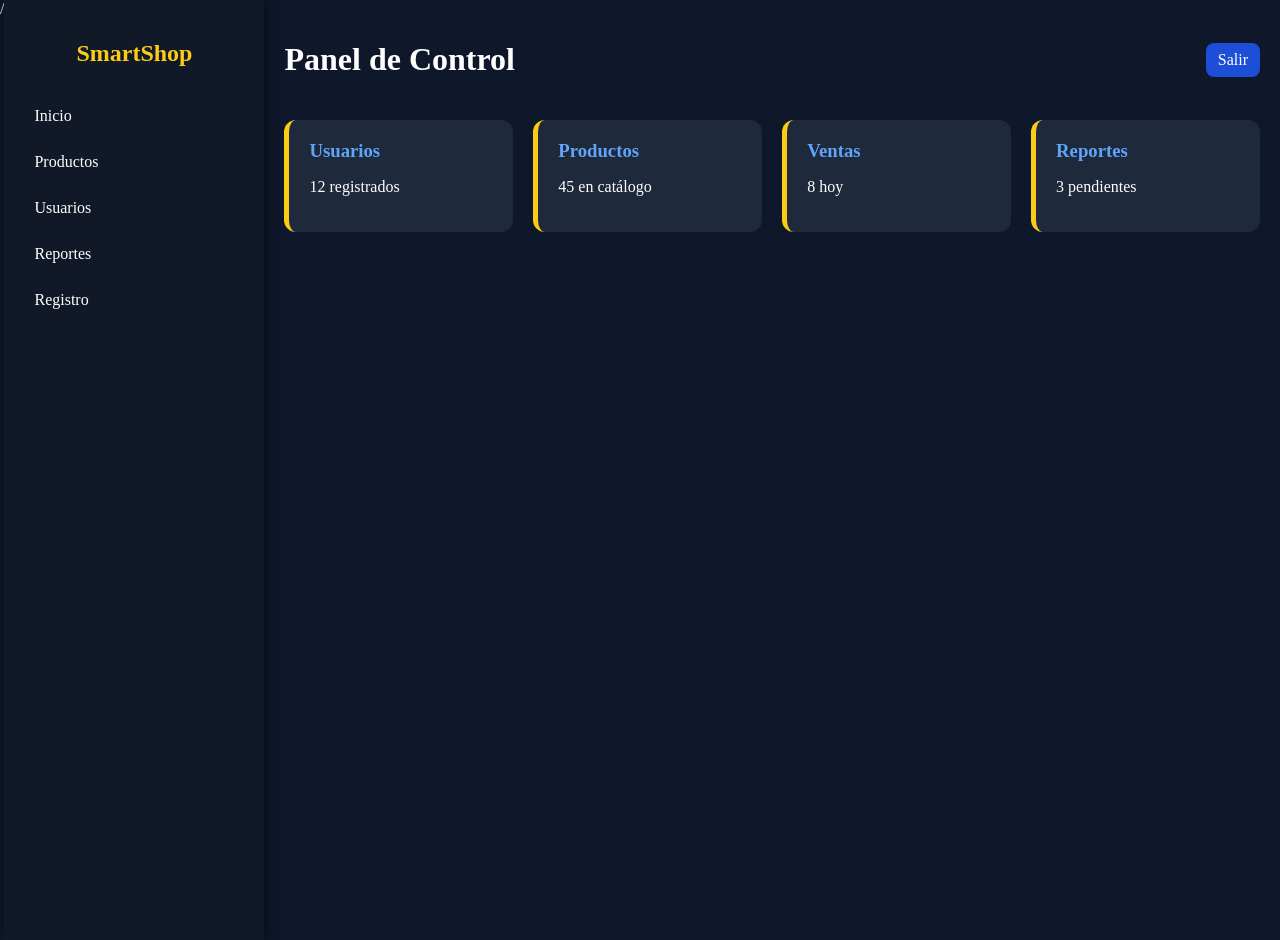
==== dashboard.html @ f033f32e "Dashboard y demas terminado~" ====
<!DOCTYPE html>
<html lang="es">
<head>
    <meta charset="UTF-8">
    <title>Panel de Control - SmartShop</title>

    <style>
        body {
margin: 0;
font-family: Georgia, 'Times New Roman', Times, serif;
background: #0f172a;
color: white;
display: flex;
}

.sidebar {
width: 220px;
height: 100vh;
background: #111827;
padding: 20px;
box-shadow: 2px 0 10px rgba(0,0,0,0.5);
}

.sidebar h2 {
color: #facc15;
text-align: center;
margin-bottom: 30px;
}

.sidebar a {
display: block;
color: white;
text-decoration: none;
padding: 10px;
margin: 8px 0;
border-radius: 8px;
transition: 0.3s;
}

.sidebar a:hover {
background: #1d4ed8;
}

.main {
flex: 1;
padding: 20px;
}

.cards {
display: grid;
grid-template-columns: repeat(auto-fit, minmax(200px, 1fr));
gap: 20px;
}

.card {
background: #1e293b;
padding: 20px;
border-radius: 12px;
border-left: 5px solid #facc15;
}

.card h3 {
margin: 0;
color: #60a5fa;
}

.topbar {
display: flex;
justify-content: space-between;
align-items: center;
margin-bottom: 20px;
}

.btn {
background: #1d4ed8;
padding: 8px 12px;
border-radius: 8px;
color: white;
text-decoration: none;
}

.btn:hover {
background: #2563eb;
}
</style>/
</head>

<body>

    <div class="sidebar">
        <h2>SmartShop</h2>
        <a href="index.html"> Inicio</a>
        <a href="productos.html"> Productos</a>
        <a href="usuarios.html"> Usuarios</a>
        <a href="reportes.html"> Reportes</a>
        <a href="registro.html"> Registro</a>
    </div>

    <div class="main">

        <div class="topbar">
            <h1>Panel de Control</h1>
            <a class="btn" href="index.html">Salir</a>
        </div>

        <div class="cards">
            <div class="card">
                <h3>Usuarios</h3>
                <p>12 registrados</p>
            </div>

            <div class="card">
                <h3>Productos</h3>
                <p>45 en catálogo</p>
            </div>

            <div class="card">
                <h3>Ventas</h3>
                <p>8 hoy</p>
            </div>

            <div class="card">
                <h3>Reportes</h3>
                <p>3 pendientes</p>
            </div>
        </div>

    </div>

</body>
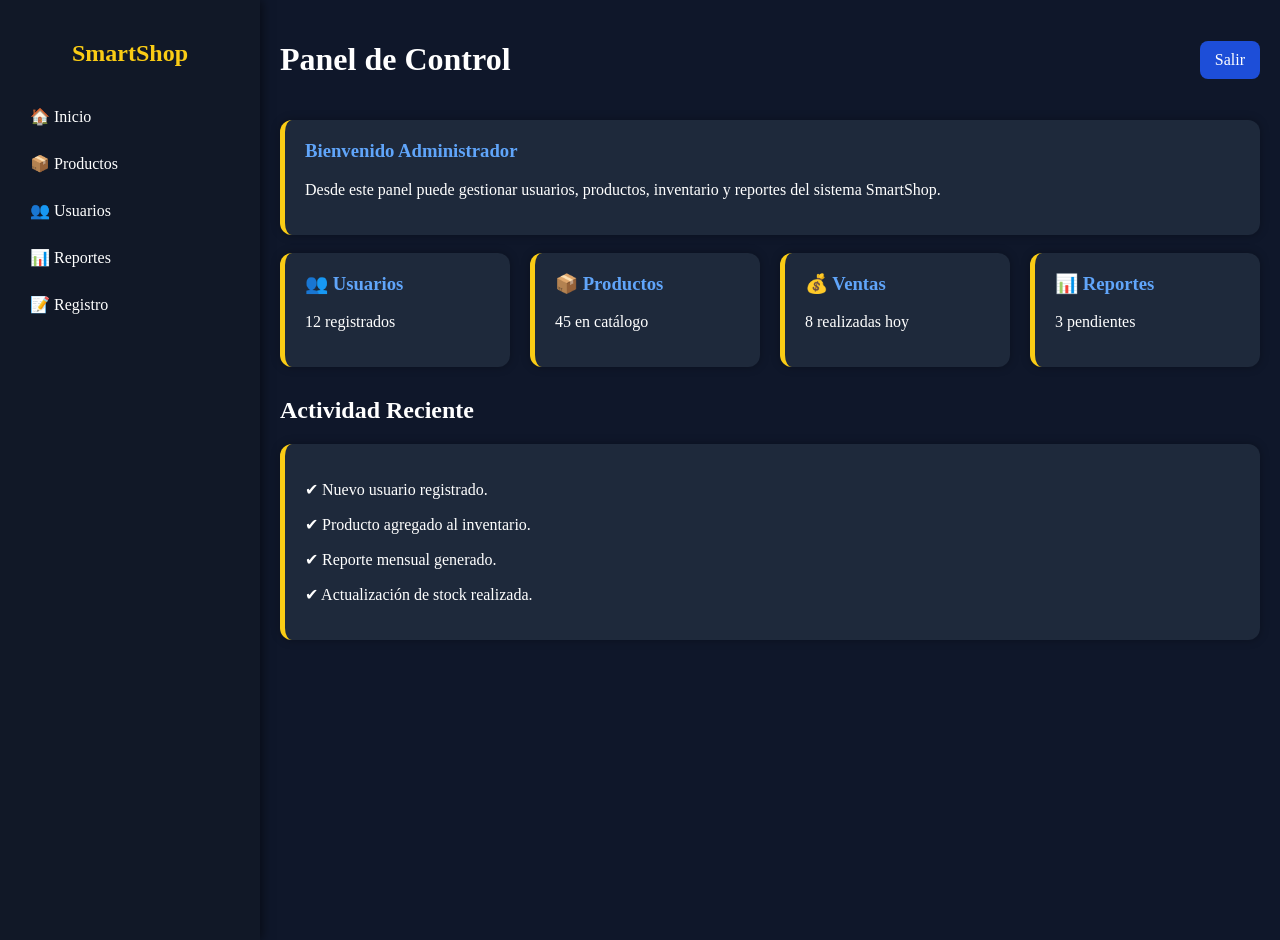
==== commit 1aebe1e9: "Otro avance SmartShop: estilos, pag y js" ====
--- a/dashboard.html
+++ b/dashboard.html
@@ -2,98 +2,108 @@
 <html lang="es">
 <head>
     <meta charset="UTF-8">
+    <meta name="viewport" content="width=device-width, initial-scale=1.0">
     <title>Panel de Control - SmartShop</title>
 
     <style>
+
         body {
-margin: 0;
-font-family: Georgia, 'Times New Roman', Times, serif;
-background: #0f172a;
-color: white;
-display: flex;
-}
+            margin: 0;
+            font-family: Georgia, 'Times New Roman', Times, serif;
+            background: #0f172a;
+            color: white;
+            display: flex;
+        }
 
-.sidebar {
-width: 220px;
-height: 100vh;
-background: #111827;
-padding: 20px;
-box-shadow: 2px 0 10px rgba(0,0,0,0.5);
-}
+        .sidebar {
+            width: 220px;
+            height: 100vh;
+            background: #111827;
+            padding: 20px;
+            box-shadow: 2px 0 10px rgba(0,0,0,0.5);
+        }
 
-.sidebar h2 {
-color: #facc15;
-text-align: center;
-margin-bottom: 30px;
-}
+        .sidebar h2 {
+            color: #facc15;
+            text-align: center;
+            margin-bottom: 30px;
+        }
 
-.sidebar a {
-display: block;
-color: white;
-text-decoration: none;
-padding: 10px;
-margin: 8px 0;
-border-radius: 8px;
-transition: 0.3s;
-}
+        .sidebar a {
+            display: block;
+            color: white;
+            text-decoration: none;
+            padding: 10px;
+            margin: 8px 0;
+            border-radius: 8px;
+            transition: 0.3s;
+        }
 
-.sidebar a:hover {
-background: #1d4ed8;
-}
+        .sidebar a:hover {
+            background: #1d4ed8;
+        }
 
-.main {
-flex: 1;
-padding: 20px;
-}
+        .main {
+            flex: 1;
+            padding: 20px;
+        }
 
-.cards {
-display: grid;
-grid-template-columns: repeat(auto-fit, minmax(200px, 1fr));
-gap: 20px;
-}
+        .topbar {
+            display: flex;
+            justify-content: space-between;
+            align-items: center;
+            margin-bottom: 20px;
+        }
 
-.card {
-background: #1e293b;
-padding: 20px;
-border-radius: 12px;
-border-left: 5px solid #facc15;
-}
+        .btn {
+            background: #1d4ed8;
+            padding: 10px 15px;
+            border-radius: 8px;
+            color: white;
+            text-decoration: none;
+        }
 
-.card h3 {
-margin: 0;
-color: #60a5fa;
-}
+        .btn:hover {
+            background: #2563eb;
+        }
 
-.topbar {
-display: flex;
-justify-content: space-between;
-align-items: center;
-margin-bottom: 20px;
-}
+        .cards {
+            display: grid;
+            grid-template-columns: repeat(auto-fit, minmax(220px, 1fr));
+            gap: 20px;
+        }
 
-.btn {
-background: #1d4ed8;
-padding: 8px 12px;
-border-radius: 8px;
-color: white;
-text-decoration: none;
-}
+        .card {
+            background: #1e293b;
+            padding: 20px;
+            border-radius: 12px;
+            border-left: 5px solid #facc15;
+            box-shadow: 0 0 10px rgba(0,0,0,0.3);
+        }
 
-.btn:hover {
-background: #2563eb;
-}
-</style>/
+        .card h3 {
+            margin-top: 0;
+            color: #60a5fa;
+        }
+
+        .actividad {
+            margin-top: 30px;
+        }
+
+    </style>
+
 </head>
 
 <body>
 
     <div class="sidebar">
         <h2>SmartShop</h2>
-        <a href="index.html"> Inicio</a>
-        <a href="productos.html"> Productos</a>
-        <a href="usuarios.html"> Usuarios</a>
-        <a href="reportes.html"> Reportes</a>
-        <a href="registro.html"> Registro</a>
+
+        <a href="index.html">🏠 Inicio</a>
+        <a href="productos.html">📦 Productos</a>
+        <a href="usuarios.html">👥 Usuarios</a>
+        <a href="reportes.html">📊 Reportes</a>
+        <a href="registro.html">📝 Registro</a>
     </div>
 
     <div class="main">
@@ -103,28 +113,54 @@
             <a class="btn" href="index.html">Salir</a>
         </div>
 
+        <div class="card">
+            <h3>Bienvenido Administrador</h3>
+            <p>
+                Desde este panel puede gestionar usuarios,
+                productos, inventario y reportes del sistema SmartShop.
+            </p>
+        </div>
+
+        <br>
+
         <div class="cards">
+
             <div class="card">
-                <h3>Usuarios</h3>
+                <h3>👥 Usuarios</h3>
                 <p>12 registrados</p>
             </div>
 
             <div class="card">
-                <h3>Productos</h3>
+                <h3>📦 Productos</h3>
                 <p>45 en catálogo</p>
             </div>
 
             <div class="card">
-                <h3>Ventas</h3>
-                <p>8 hoy</p>
+                <h3>💰 Ventas</h3>
+                <p>8 realizadas hoy</p>
             </div>
 
             <div class="card">
-                <h3>Reportes</h3>
+                <h3>📊 Reportes</h3>
                 <p>3 pendientes</p>
             </div>
+
+        </div>
+
+        <div class="actividad">
+
+            <h2>Actividad Reciente</h2>
+
+            <div class="card">
+                <p>✔ Nuevo usuario registrado.</p>
+                <p>✔ Producto agregado al inventario.</p>
+                <p>✔ Reporte mensual generado.</p>
+                <p>✔ Actualización de stock realizada.</p>
+            </div>
+
         </div>
 
     </div>
 
 </body>
+</html>
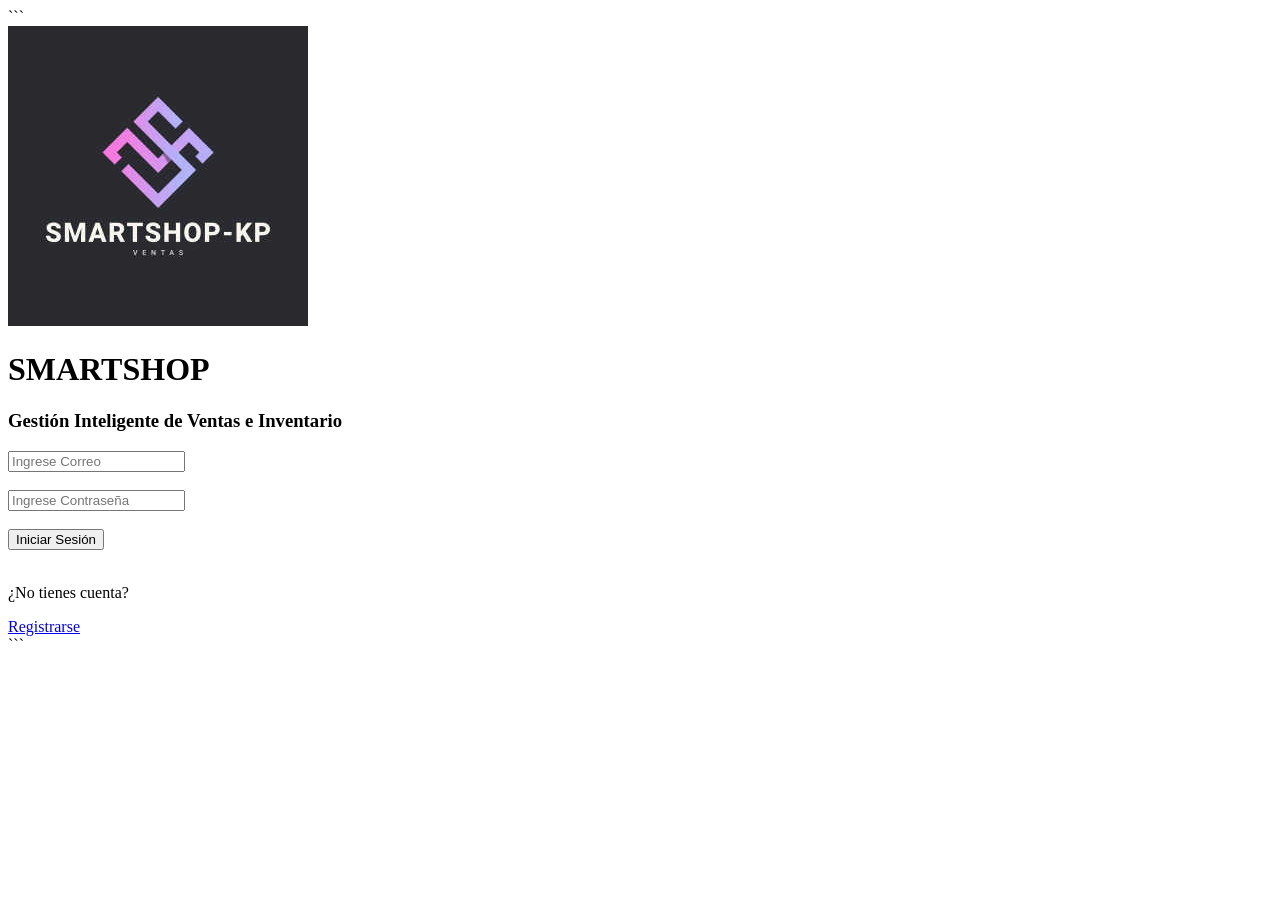
==== commit c2c336d8: "nueva modificacion" ====
--- a/dashboard.html
+++ b/dashboard.html
@@ -1,166 +1,155 @@
 <!DOCTYPE html>
+
 <html lang="es">
 <head>
     <meta charset="UTF-8">
     <meta name="viewport" content="width=device-width, initial-scale=1.0">
     <title>Panel de Control - SmartShop</title>
 
-    <style>
+```
+<style>
 
-        body {
-            margin: 0;
-            font-family: Georgia, 'Times New Roman', Times, serif;
-            background: #0f172a;
-            color: white;
-            display: flex;
-        }
+    body {
+        margin: 0;
+        font-family: Georgia, 'Times New Roman', Times, serif;
+        background: #0f172a;
+        color: white;
+        display: flex;
+    }
 
-        .sidebar {
-            width: 220px;
-            height: 100vh;
-            background: #111827;
-            padding: 20px;
-            box-shadow: 2px 0 10px rgba(0,0,0,0.5);
-        }
+    .sidebar {
+        width: 220px;
+        height: 100vh;
+        background: #111827;
+        padding: 20px;
+    }
 
-        .sidebar h2 {
-            color: #facc15;
-            text-align: center;
-            margin-bottom: 30px;
-        }
+    .sidebar h2 {
+        color: #facc15;
+        text-align: center;
+    }
 
-        .sidebar a {
-            display: block;
-            color: white;
-            text-decoration: none;
-            padding: 10px;
-            margin: 8px 0;
-            border-radius: 8px;
-            transition: 0.3s;
-        }
+    .sidebar a {
+        display: block;
+        color: white;
+        text-decoration: none;
+        padding: 10px;
+        margin: 8px 0;
+    }
 
-        .sidebar a:hover {
-            background: #1d4ed8;
-        }
+    .main {
+        flex: 1;
+        padding: 20px;
+    }
 
-        .main {
-            flex: 1;
-            padding: 20px;
-        }
+    .cards {
+        display: grid;
+        grid-template-columns: repeat(auto-fit,minmax(220px,1fr));
+        gap: 20px;
+    }
 
-        .topbar {
-            display: flex;
-            justify-content: space-between;
-            align-items: center;
-            margin-bottom: 20px;
-        }
+    .card {
+        background: #1e293b;
+        padding: 20px;
+        border-radius: 10px;
+    }
 
-        .btn {
-            background: #1d4ed8;
-            padding: 10px 15px;
-            border-radius: 8px;
-            color: white;
-            text-decoration: none;
-        }
-
-        .btn:hover {
-            background: #2563eb;
-        }
-
-        .cards {
-            display: grid;
-            grid-template-columns: repeat(auto-fit, minmax(220px, 1fr));
-            gap: 20px;
-        }
-
-        .card {
-            background: #1e293b;
-            padding: 20px;
-            border-radius: 12px;
-            border-left: 5px solid #facc15;
-            box-shadow: 0 0 10px rgba(0,0,0,0.3);
-        }
-
-        .card h3 {
-            margin-top: 0;
-            color: #60a5fa;
-        }
-
-        .actividad {
-            margin-top: 30px;
-        }
-
-    </style>
+</style>
+```
 
 </head>
 
 <body>
 
-    <div class="sidebar">
-        <h2>SmartShop</h2>
+```
+<div class="sidebar">
+    <h2>SmartShop</h2>
 
-        <a href="index.html">🏠 Inicio</a>
-        <a href="productos.html">📦 Productos</a>
-        <a href="usuarios.html">👥 Usuarios</a>
-        <a href="reportes.html">📊 Reportes</a>
-        <a href="registro.html">📝 Registro</a>
+    <a href="dashboard.html">🏠 Dashboard</a>
+    <a href="productos.html">📦 Productos</a>
+    <a href="usuarios.html">👥 Usuarios</a>
+    <a href="reportes.html">📊 Reportes</a>
+</div>
+
+<div class="main">
+
+    <h1>Panel de Control</h1>
+
+    <button onclick="cerrarSesion()">
+        Cerrar Sesión
+    </button>
+
+    <div class="card">
+
+        <h2 id="bienvenida"></h2>
+
+        <p>
+            Desde este panel puede gestionar usuarios,
+            productos, inventario y reportes.
+        </p>
+
     </div>
 
-    <div class="main">
+    <br>
 
-        <div class="topbar">
-            <h1>Panel de Control</h1>
-            <a class="btn" href="index.html">Salir</a>
+    <div class="cards">
+
+        <div class="card">
+            <h3>👥 Usuarios</h3>
+            <p id="totalUsuarios">0</p>
         </div>
 
         <div class="card">
-            <h3>Bienvenido Administrador</h3>
-            <p>
-                Desde este panel puede gestionar usuarios,
-                productos, inventario y reportes del sistema SmartShop.
-            </p>
+            <h3>📦 Productos</h3>
+            <p id="totalProductos">0</p>
         </div>
 
-        <br>
-
-        <div class="cards">
-
-            <div class="card">
-                <h3>👥 Usuarios</h3>
-                <p>12 registrados</p>
-            </div>
-
-            <div class="card">
-                <h3>📦 Productos</h3>
-                <p>45 en catálogo</p>
-            </div>
-
-            <div class="card">
-                <h3>💰 Ventas</h3>
-                <p>8 realizadas hoy</p>
-            </div>
-
-            <div class="card">
-                <h3>📊 Reportes</h3>
-                <p>3 pendientes</p>
-            </div>
-
-        </div>
-
-        <div class="actividad">
-
-            <h2>Actividad Reciente</h2>
-
-            <div class="card">
-                <p>✔ Nuevo usuario registrado.</p>
-                <p>✔ Producto agregado al inventario.</p>
-                <p>✔ Reporte mensual generado.</p>
-                <p>✔ Actualización de stock realizada.</p>
-            </div>
-
+        <div class="card">
+            <h3>🛒 Ventas</h3>
+            <p>Próximamente</p>
         </div>
 
     </div>
 
+</div>
+```
+
+<script>
+
+let usuarioActivo = JSON.parse(
+    localStorage.getItem("usuarioActivo")
+);
+
+if(!usuarioActivo){
+
+    window.location.href = "index.html";
+
+}
+
+document.getElementById("bienvenida").innerText =
+"Bienvenido " + usuarioActivo.nombre;
+
+let usuarios =
+JSON.parse(localStorage.getItem("usuarios")) || [];
+
+document.getElementById("totalUsuarios").innerText =
+usuarios.length;
+
+let productos =
+JSON.parse(localStorage.getItem("productos")) || [];
+
+document.getElementById("totalProductos").innerText =
+productos.length;
+
+function cerrarSesion(){
+
+    localStorage.removeItem("usuarioActivo");
+
+    window.location.href = "index.html";
+
+}
+
+</script>
+
 </body>
 </html>
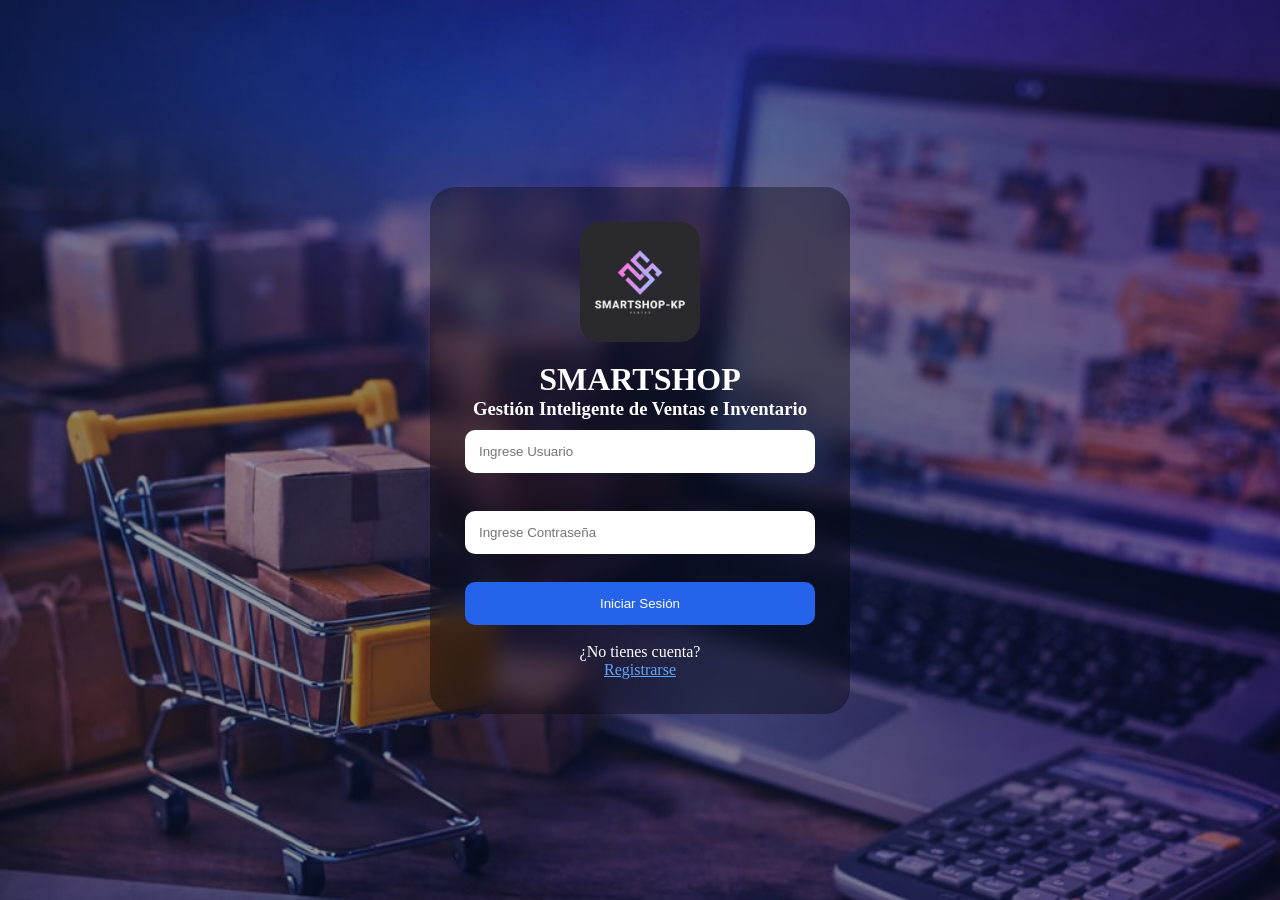
==== commit 3951672a: "ultimos cambios" ====
--- a/dashboard.html
+++ b/dashboard.html
@@ -6,7 +6,6 @@
     <meta name="viewport" content="width=device-width, initial-scale=1.0">
     <title>Panel de Control - SmartShop</title>
 
-```
 <style>
 
     body {
@@ -55,23 +54,21 @@
     }
 
 </style>
-```
 
 </head>
 
 <body>
 
-```
 <div class="sidebar">
     <h2>SmartShop</h2>
 
-    <a href="dashboard.html">🏠 Dashboard</a>
-    <a href="productos.html">📦 Productos</a>
-    <a href="usuarios.html">👥 Usuarios</a>
-    <a href="reportes.html">📊 Reportes</a>
+    <a href="dashboard.html"> •Dashboard</a>
+    <a href="productos.html"> •Productos</a>
+    <a href="usuarios.html"> •Usuarios</a>
+    <a href="reportes.html"> •Reportes</a>
 </div>
 
-<div class="main">
+<div class="main dashboard-container">
 
     <h1>Panel de Control</h1>
 
@@ -95,24 +92,46 @@
     <div class="cards">
 
         <div class="card">
-            <h3>👥 Usuarios</h3>
+            <h3>Usuarios</h3>
             <p id="totalUsuarios">0</p>
         </div>
 
         <div class="card">
-            <h3>📦 Productos</h3>
+            <h3>Productos</h3>
             <p id="totalProductos">0</p>
         </div>
 
         <div class="card">
-            <h3>🛒 Ventas</h3>
+            <h3>Ventas</h3>
             <p>Próximamente</p>
         </div>
 
     </div>
 
 </div>
-```
+
+    <br>
+
+    <div class="cards">
+
+        <div class="card">
+            <h3> Usuarios</h3>
+            <p id="totalUsuarios">0</p>
+        </div>
+
+        <div class="card">
+            <h3> Productos</h3>
+            <p id="totalProductos">0</p>
+        </div>
+
+        <div class="card">
+            <h3> Ventas</h3>
+            <p>Próximamente</p>
+        </div>
+
+    </div>
+
+</div>
 
 <script>
 
